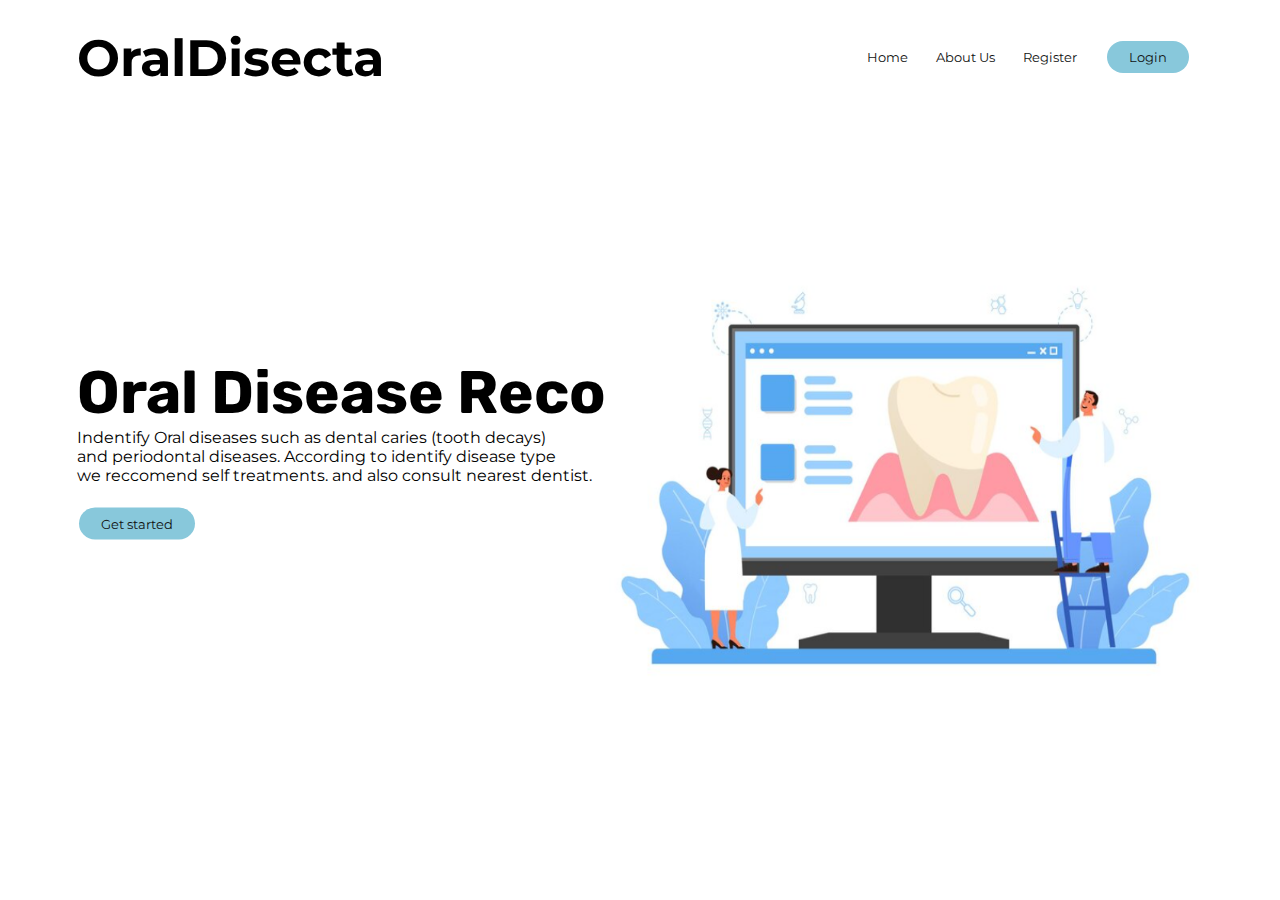
==== OralDisecta/homepage.html @ ef31cb47 "created new oraldistecta homepage" ====
<!DOCTYPE html>
<html>
	<head>
		<meta name="viewport" content="with=device-width,initial-scale=1.0">
		<title> OralDisecta Homepage</title>
		<link  rel ="stylesheet" href="style.css">
		<link href="https://fonts.googleapis.com/css2?family=Montserrat:wght@600;700&family=Nunito:wght@600&family=Rubik:wght@500&display=swap" rel="stylesheet">
		
	</head>
	
	
<body>
	<section class ="header">
		<nav>
			<div class ="logo">
				<h1>OralDisecta</h1>
			</div>
				<div class ="nav-bar">
					<ul>
						<li id ="navbar"><a href ="">Home</a></li>
						<li id ="navbar"><a href ="">About Us</a></li>
						<li id ="navbar"><a href ="">Register</a></li>
						<li><a href =""><button class ="login-button">Login</button></a></li>
					</ul>
				</div>
		</nav>
		
		<div class ="text-box">
		<h1>Oral Disease Recognition<br></h1>
		<p>Indentify Oral diseases such as dental caries (tooth decays) <br>and periodontal diseases.
		According to identify disease type<br> we reccomend self treatments. and also consult nearest  dentist.<br><br></p>
		
		<a href ="" ><button class ="start-button"> Get started </button></a>
		
		<div class ="image">
		<img src="images/pic2.png" width ="600" height="400">
		
		</div>
		
	
	</section>
</body>
</html>
---- OralDisecta/style.css ----
*{
	padding: 0;
	margin:0;
}

.header {
	min-height:100vh;
	width:100%;
	background-color:#FFFFFF;
}



nav{
	display:flex;
	padding:2% 6%;
	justify-content:spacebetween;
	align-items:center;	
	
}

.logo {
	font-family: 'Montserrat',sans-serif;
	font-size:2vw;
}
.nav-bar {
	
	flex:1;
	text-align:right;
	
}


.nav-bar ul li{
	
	list-style:none;
	display:inline-block;
	padding:8px 12px;
	position:relative;
	

}

.nav-bar  ul li a {
	
	font-family: 'Montserrat', sans-serif;
	text-decoration:none;
	color:#101211;
	font-size:13px;
}

.login-button {
	font-family: 'Montserrat', sans-serif;
	font-size:13px;
	border-radius:20px;
	background-color:#88c8db;
	color:#101211;
	padding:8px 22px;
	text-align:center;
	margin: 4px 2px;
	border:none;
	transition: 0.5s;
	cursor:pointer;
	
	
}

.login-button:hover{
	
	background-color:#2e7dd9;
	color:#FFFFFF;
}

#navbar ::after{
	
	content:''; 
	width:0%;
	height:2px;
	background:#88c8db;
	display:block;
	margin:auto;
	transition: 0.5s;
	
}

#navbar :hover::after{
	
	width:100%;
	cursor:pointer;

}

.text-box{
	width:90%;
	color::#101211;
	position:absolute;
	top:50%;
	left:51%;
	transform:translate(-50%,-50%);
	text-align:left;
	
}

.text-box h1{
	font-size:60px;
	font-family: 'Rubik', sans-serif;
	
}

.text-box p {
	font-size:16px;
	color::#101211;
	font-family: 'Montserrat', sans-serif;
	
}

.start-button {
	
	font-family: 'Montserrat', sans-serif;
	font-size:13px;
	border-radius:20px;
	background-color:#88c8db;
	color:#101211;
	padding:8px 22px;
	text-align:center;
	margin: 4px 2px;
	border:none;
	transition: 0.5s;
	cursor:pointer;
	
	
}

.start-button:hover{
	
	background-color:#2e7dd9;
	color:#FFFFFF;
}

.image {
	
	right:2%;
	top:-40%;
	position:absolute;
}
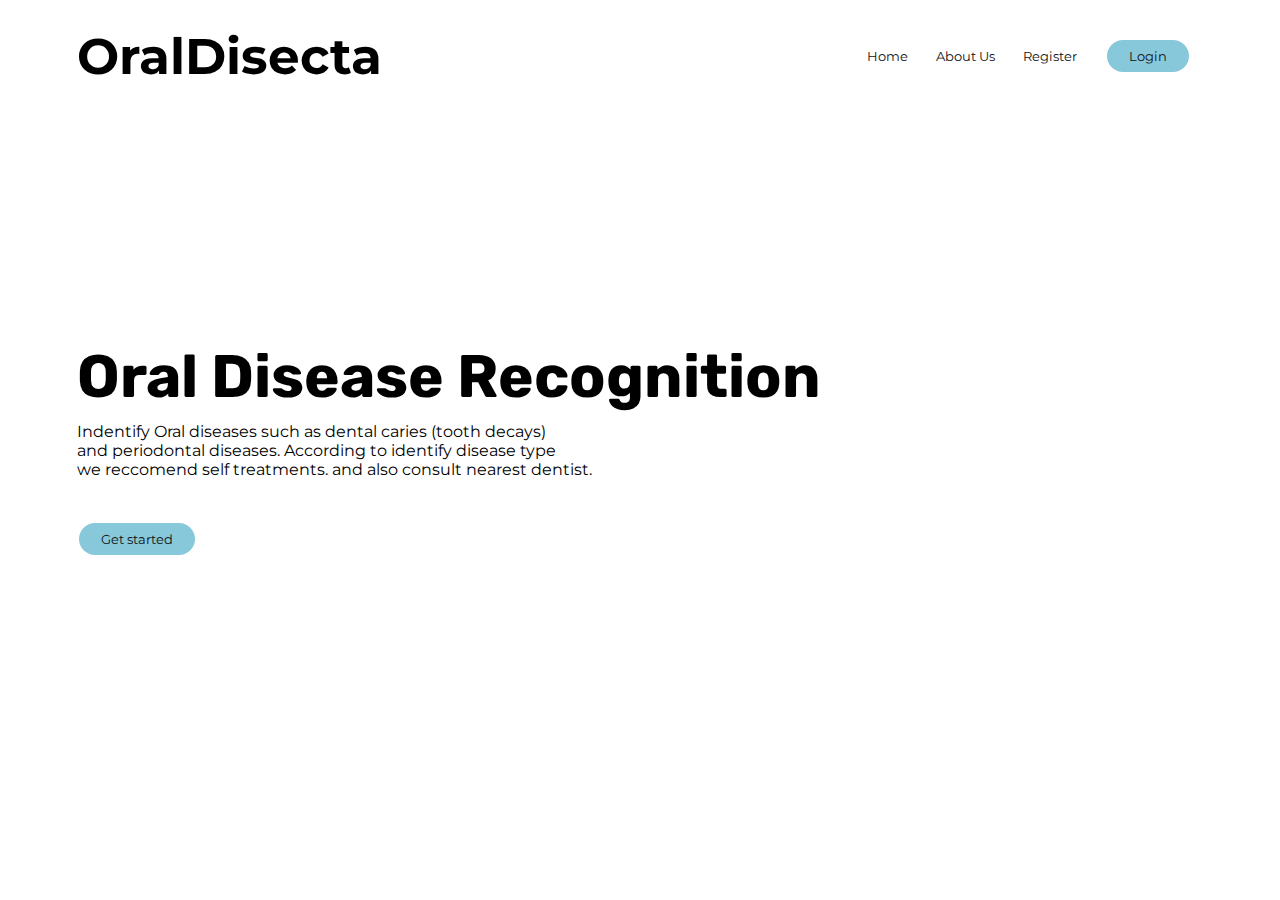
==== commit a30275e1: "responsive" ====
--- a/OralDisecta/homepage.html
+++ b/OralDisecta/homepage.html
@@ -5,39 +5,61 @@
 		<title> OralDisecta Homepage</title>
 		<link  rel ="stylesheet" href="style.css">
 		<link href="https://fonts.googleapis.com/css2?family=Montserrat:wght@600;700&family=Nunito:wght@600&family=Rubik:wght@500&display=swap" rel="stylesheet">
-		
+		<link rel="stylesheet" href="https://cdnjs.cloudflare.com/ajax/libs/font-awesome/4.7.0/css/font-awesome.min.css">
 	</head>
 	
 	
 <body>
 	<section class ="header">
 		<nav>
-			<div class ="logo">
+			<div class ="logo">	
 				<h1>OralDisecta</h1>
 			</div>
-				<div class ="nav-bar">
+				<div class ="nav-bar" id="navBar">
+					<i class="fa fa-times" onclick="hideMenu()"></i>
+			
 					<ul>
 						<li id ="navbar"><a href ="">Home</a></li>
 						<li id ="navbar"><a href ="">About Us</a></li>
 						<li id ="navbar"><a href ="">Register</a></li>
 						<li><a href =""><button class ="login-button">Login</button></a></li>
 					</ul>
+					
 				</div>
+				<i class="fa fa-bars" onclick="showMenu()"></i>
+				
+				
+				
+			
 		</nav>
 		
 		<div class ="text-box">
 		<h1>Oral Disease Recognition<br></h1>
 		<p>Indentify Oral diseases such as dental caries (tooth decays) <br>and periodontal diseases.
-		According to identify disease type<br> we reccomend self treatments. and also consult nearest  dentist.<br><br></p>
+		According to identify disease type<br> we reccomend self treatments. and also consult nearest  dentist.</p>
 		
 		<a href ="" ><button class ="start-button"> Get started </button></a>
 		
 		<div class ="image">
-		<img src="images/pic2.png" width ="600" height="400">
+		<!--<img src="images/pic2.png" width="600" height="400">-->
 		
 		</div>
 		
 	
 	</section>
+	<!--  using javascipt for toggle menu-->
+	
+	<script>
+	
+		var  navBar = document.getElementById("navBar");
+		function showMenu(){
+			navBar.style.right="0";	
+		}
+		function hideMenu(){
+			navBar.style.right="-200px";	
+		}
+		
+	
+	</script>
 </body>
 </html>
--- a/OralDisecta/style.css
+++ b/OralDisecta/style.css
@@ -6,7 +6,10 @@
 .header {
 	min-height:100vh;
 	width:100%;
-	background-color:#FFFFFF;
+	background-color: #FFFFFF;
+	background-size:cover;
+	position:relative;
+	background-position:center;
 }
 
 
@@ -21,7 +24,7 @@
 
 .logo {
 	font-family: 'Montserrat',sans-serif;
-	font-size:2vw;
+	font-size:25px;
 }
 .nav-bar {
 	
@@ -105,9 +108,12 @@
 	font-size:60px;
 	font-family: 'Rubik', sans-serif;
 	
+
+	
 }
 
 .text-box p {
+	margin: 10px  0  40px;
 	font-size:16px;
 	color::#101211;
 	font-family: 'Montserrat', sans-serif;
@@ -126,6 +132,7 @@
 	margin: 4px 2px;
 	border:none;
 	transition: 0.5s;
+	position:relative;
 	cursor:pointer;
 	
 	
@@ -139,7 +146,58 @@
 
 .image {
 	
-	right:2%;
+	left:55%;
 	top:-40%;
 	position:absolute;
+}
+
+nav .fa{
+	display:none;
+}
+
+@media(max-width: 700px ){
+	.text-box h1{
+		font-size:20px;
+	}
+	
+	.text-box p{
+		font-size:15px;
+	
+	}
+	
+	.nav-bar ul li {
+		display:block;
+	}
+	
+	.nav-bar {
+		position:absolute;
+		background:#2D66A3;
+		height:100vh;
+		width:200px;
+		top:0;
+		right:-200px;
+		text-align:left;
+		z-index:2;
+		transition:1s;
+		
+		
+	}
+	
+	nav .fa{
+		display:block;
+		color:#101211;
+		margin:10px;
+		font-size:22px;
+		cursor:pointer;
+		
+	}
+	
+	.nav-bar ul{
+		padding:30px;
+	}
+	
+	
+	
+	
+	
 }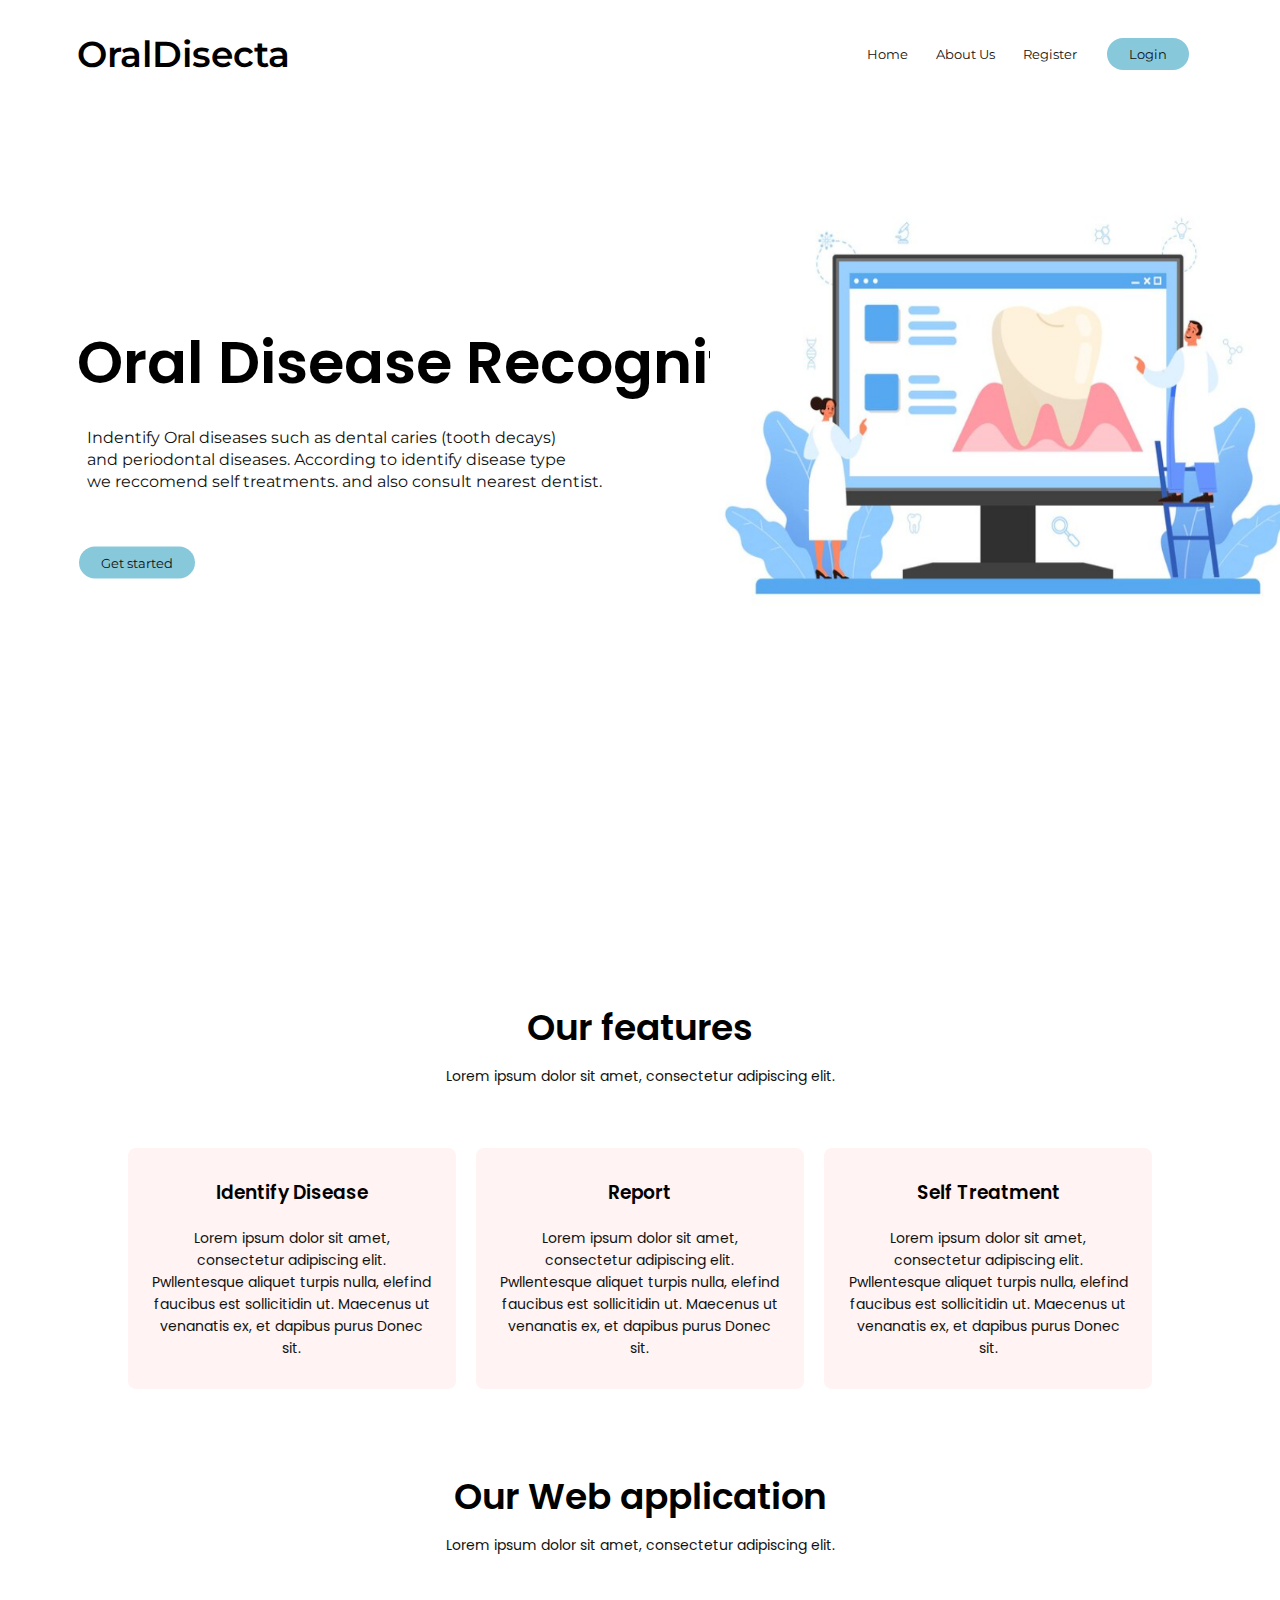
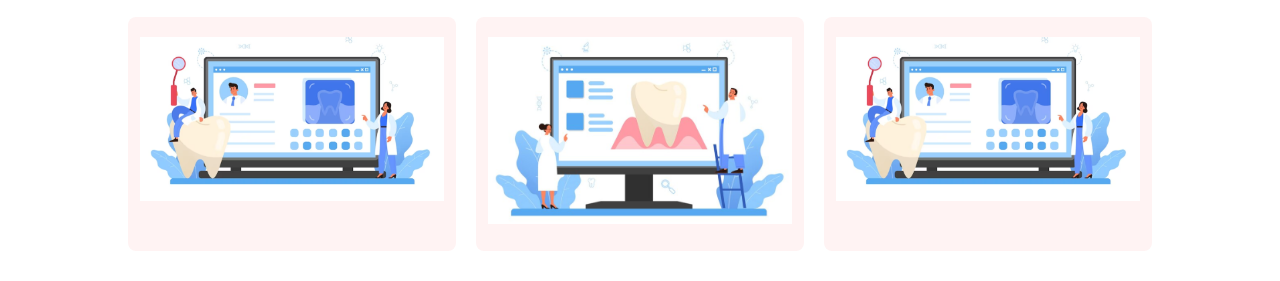
==== commit e00b0c27: "create uploaded file part" ====
--- a/OralDisecta/homepage.html
+++ b/OralDisecta/homepage.html
@@ -6,6 +6,7 @@
 		<link  rel ="stylesheet" href="style.css">
 		<link href="https://fonts.googleapis.com/css2?family=Montserrat:wght@600;700&family=Nunito:wght@600&family=Rubik:wght@500&display=swap" rel="stylesheet">
 		<link rel="stylesheet" href="https://cdnjs.cloudflare.com/ajax/libs/font-awesome/4.7.0/css/font-awesome.min.css">
+		<link rel= "stylesheet" href="https://fonts.googleapis.com/css2?family=Poppins:wght@300;400;500;600&display=swap">
 	</head>
 	
 	
@@ -41,12 +42,83 @@
 		<a href ="" ><button class ="start-button"> Get started </button></a>
 		
 		<div class ="image">
-		<!--<img src="images/pic2.png" width="600" height="400">-->
-		
+		<img src="images/pic2.png" width="600" height="400">
 		</div>
 		
 	
 	</section>
+	
+	<section class ="features">
+		<h1> Our features </h1>
+		<p> Lorem ipsum  dolor sit amet, consectetur adipiscing elit. </p>
+			
+			<div class="row">
+				<div class="features-col">
+					<h3> Identify Disease </h3>
+					<p>Lorem ipsum dolor sit amet, consectetur adipiscing elit.
+						Pwllentesque  aliquet turpis nulla, elefind faucibus est
+						sollicitidin ut. Maecenus ut venanatis ex, et dapibus purus
+						Donec sit.</p>
+				</div>
+				
+				<div class="features-col">
+					<h3> Report</h3>
+					<p>Lorem ipsum dolor sit amet, consectetur adipiscing elit.
+						Pwllentesque  aliquet turpis nulla, elefind faucibus est
+						sollicitidin ut. Maecenus ut venanatis ex, et dapibus purus
+						Donec sit.</p>
+				</div>
+				
+				<div class="features-col">
+					<h3> Self Treatment</h3>
+					<p>Lorem ipsum dolor sit amet, consectetur adipiscing elit.
+						Pwllentesque  aliquet turpis nulla, elefind faucibus est
+						sollicitidin ut. Maecenus ut venanatis ex, et dapibus purus
+						Donec sit.</p>
+				</div>
+			</div>
+				
+		
+	
+	</section>
+	
+	<section class="app">
+	
+		<h1> Our Web application </h1>
+		<p> Lorem ipsum  dolor sit amet, consectetur adipiscing elit.</p>
+			<div class="row">
+				<div class="features-col">
+					<img src="images/pic1.png" >
+						<div class="layer">
+							<h3>Identify diseases<br>Tooth decays<br> Periodontal diseases</h3>
+						</div>
+				</div>
+					<div class="features-col">
+					
+						<img src="images/pic2.png" >
+						<div class="layer">
+							<h3>Report</h3>
+						</div>
+					</div>
+					<div class="features-col">
+					
+						<img src="images/pic1.png" >
+							<div class="layer">
+								<h3>Recommend treatments</h3>
+							</div>
+					</div>
+					
+					
+				</div>
+				
+			</div>
+	
+	
+	</section>
+		
+		
+		
+		
 	<!--  using javascipt for toggle menu-->
 	
 	<script>
--- a/OralDisecta/style.css
+++ b/OralDisecta/style.css
@@ -93,7 +93,9 @@
 
 }
 
+
 .text-box{
+	flex-basis:31%;
 	width:90%;
 	color::#101211;
 	position:absolute;
@@ -105,8 +107,9 @@
 }
 
 .text-box h1{
-	font-size:60px;
-	font-family: 'Rubik', sans-serif;
+	font-size:59px;
+	font-family: 'Poppins', sans-serif;
+	
 	
 
 	
@@ -149,6 +152,7 @@
 	left:55%;
 	top:-40%;
 	position:absolute;
+	flex-basis:31%;
 }
 
 nav .fa{
@@ -198,6 +202,120 @@
 	
 	
 	
-	
+}
+
+
+@media (max-width:700px){
+	.image{
+		flex-direction:column;
+		
+	}
+}
+
+
+
+/*----------- Features---------------*/
+
+.features{
+	width:80%;
+	margin:auto;
+	text-align:center;
+	padding-top:100px;
+	font-family: 'Poppins', sans-serif;
+	
+}
+
+h1{
+	font-size:36px;
+	font-weight:600;
+	
+	
+}	
+
+p{
+	color:#101211;
+	font-size:14px;
+	font-weight:300px;
+	line-height:22px;
+	padding:10px;
+	
+}
+
+.row {
+	
+	margin-top:5%;
+	display:flex;
+	justify-content:space-between;
+}
+
+.features-col{
+	
+	flex-basis:31%;
+	background:#fff3f3;
+	border-radius:10px;
+	margin-bottom:5%;
+	padding:20px 12px;
+	box-sizing:border-box;
+	
+}
+
+h3 {
+	text-align:center;
+	font-weight:600;
+	margin:10px 0;
+}
+
+.features-col:hover{
+	box-shadow: 0 0 20px  0px   rgba(0,0,0,0.2); 	
+}
+
+@media (max-width:700px){
+	.row{
+		flex-direction:column;
+	}
+}
+
+.app{
+	width:80%;
+	margin:auto;
+	text-align:center;
+	padding-top:50px;
+	font-family: 'Poppins', sans-serif;
+}
+
+.features-col{
+	flex-basis:32%;
+	border-radius:8px;
+	margin-bottom:30px;
+	position:relative;
+	overflow:hidden;
+}
+
+.features-col img{
+	width:100%;
+	
+}
+
+.layer{
+	background:transparent;
+	height:100%;
+	width:100%;
+	position:absolute;
+	top:0%;
+	left:0%;
+	transition:0.5s;
+	color:transparent;
+	
+	
+}
+
+.layer h3{
+	padding:55px;
+}
+	
+
+.layer:hover{
+	background:#fff;
+	color:black;
 	
 }